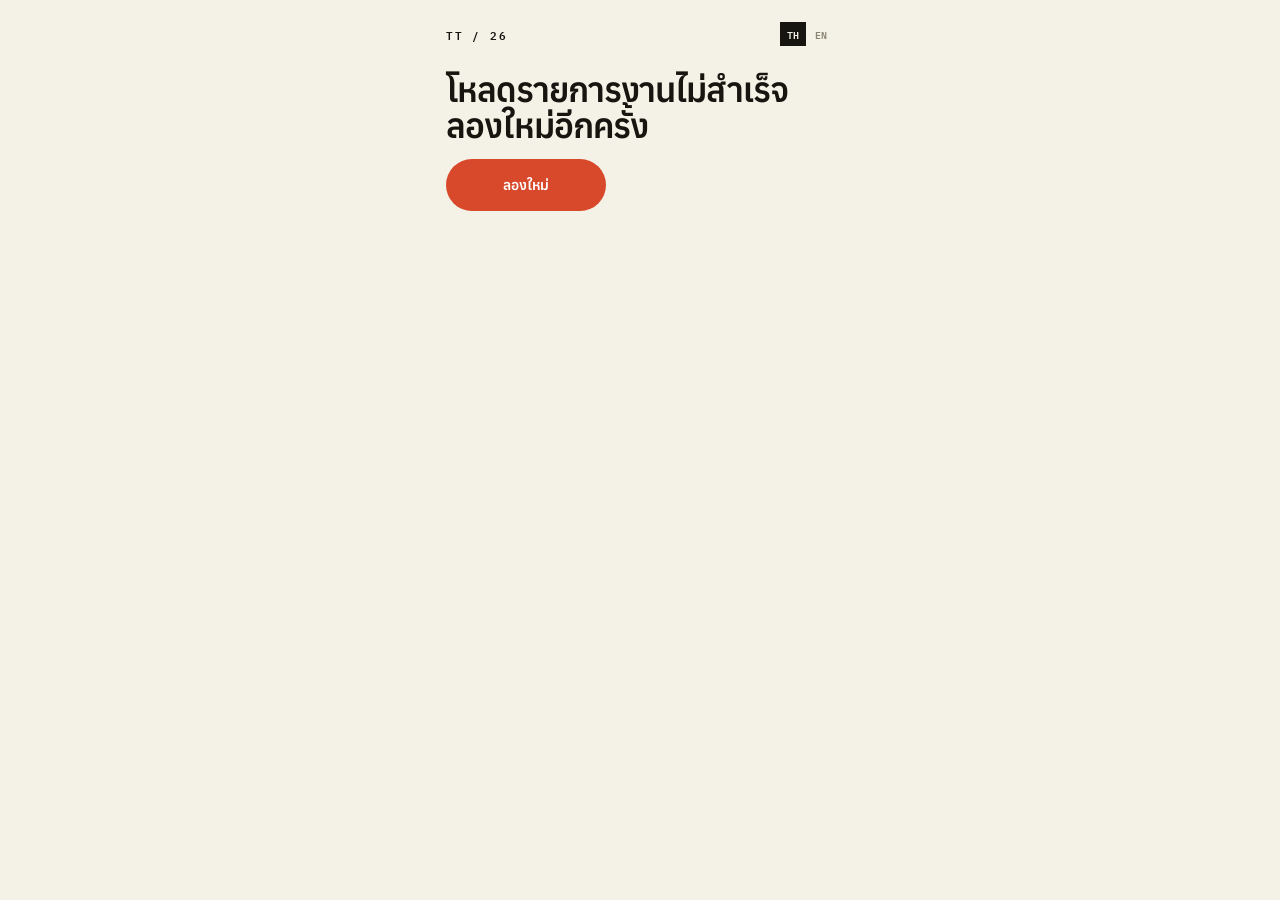
==== docs/index.html @ 7107261a "Add Event Check-in customer site, Apps Script backend, and GitHub Pages mirror Implements the custom" ====
<!DOCTYPE html>
<html lang="th">
<head>
<meta charset="utf-8">
<meta name="viewport" content="width=device-width, initial-scale=1">
<title>Event Check-in — Register</title>
<link rel="preconnect" href="https://fonts.gstatic.com" crossorigin>
<link href="https://fonts.googleapis.com/css2?family=Anuphan:wght@300;400;500;600;700&family=IBM+Plex+Mono:wght@400;500;600&display=swap" rel="stylesheet">
<link rel="stylesheet" href="./styles.css">
</head>
<body>
<div id="app"></div>
<script src="./vendor/qrcode.js"></script>
<script src="./qr.js"></script>
<script src="./config.js"></script>
<script src="./api.js"></script>
<script src="./app.js"></script>
</body>
</html>
---- docs/styles.css ----
*{box-sizing:border-box}
html,body{margin:0}
body{background:#f4f1e6;color:#17150f;font-family:Anuphan,system-ui,sans-serif;-webkit-font-smoothing:antialiased}
a{color:#d8482b;text-decoration:none}
a:hover{color:#b13a22}
input,button{font-family:inherit;color:inherit;font-size:16px}
input::placeholder{color:#a9a290}

@keyframes stepIn{from{opacity:0;transform:translateX(14px)}to{opacity:1;transform:none}}
@keyframes rise{from{opacity:0;transform:translateY(12px)}to{opacity:1;transform:none}}
@keyframes spin{to{transform:rotate(360deg)}}

.screen{min-height:100vh;display:flex;justify-content:center;background:#f4f1e6}
.screen-inner{width:100%;max-width:440px;display:flex;flex-direction:column;padding:0 0 30px}

/* -- shared: language toggle, image placeholders -- */
.lang-toggle{display:flex;gap:2px}
.lang-btn{padding:3px 7px;font:600 9.5px "IBM Plex Mono",monospace;cursor:pointer}
.lang-btn.is-active{background:#17150f;color:#f4f1e6}
.lang-btn:not(.is-active){background:transparent;color:#8a8474}
.pass-inner .lang-btn.is-active{background:#fff5ef;color:#d8482b}
.pass-inner .lang-btn:not(.is-active){background:transparent;color:rgba(255,245,239,.75)}

.img-placeholder{position:absolute;inset:0;display:flex;align-items:center;justify-content:center;text-align:center;padding:16px;background:repeating-linear-gradient(135deg,#e8e4d6,#e8e4d6 10px,#e2ddcc 10px,#e2ddcc 20px);color:#9a927c;font:600 9.5px "IBM Plex Mono",monospace;letter-spacing:.1em;text-transform:uppercase}

/* -- pick screen (event picker / arc carousel) -- */
.pick-topbar{display:flex;align-items:center;justify-content:space-between;padding:22px 26px 0}
.brandmark{font:600 11px "IBM Plex Mono",monospace;letter-spacing:.16em}
.pick-heading{padding:26px 26px 0}
.pick-title{font:600 34px/1.05 Anuphan,sans-serif;letter-spacing:-.03em;text-wrap:pretty}
.pick-sub{font:400 13px/1.6 Anuphan,sans-serif;color:#7d7767;margin-top:11px;max-width:24em}

.arc-wrap{position:relative;height:330px;margin-top:22px;display:flex;align-items:center;justify-content:center}
.arc-card{position:absolute;width:196px;height:262px;left:50%;top:50%;margin:-131px 0 0 -98px;transition:transform .5s cubic-bezier(.22,1,.36,1),opacity .4s ease;cursor:pointer;background:#e8e4d6;overflow:hidden}
.arc-card-scrim{position:absolute;inset:0;pointer-events:none}
.arc-card-info{position:absolute;left:0;right:0;bottom:0;padding:14px 15px;pointer-events:none;display:flex;flex-direction:column;gap:3px}
.arc-card-kicker{font:600 9px "IBM Plex Mono",monospace;letter-spacing:.16em}
.arc-card-name{font:600 17px/1.12 Anuphan,sans-serif;letter-spacing:-.02em;color:#fff}
.arc-card-place{font:400 10.5px Anuphan,sans-serif;color:rgba(255,255,255,.82)}
.arc-card-badge{position:absolute;top:12px;right:12px;padding:3px 8px;font:600 8.5px "IBM Plex Mono",monospace;letter-spacing:.1em;pointer-events:none;white-space:nowrap}

.arc-nav{display:flex;align-items:center;justify-content:center;gap:16px;margin-top:4px}
.arc-arrow{width:44px;height:44px;border:1px solid #c9c3b0;display:grid;place-items:center;font:400 17px Anuphan,sans-serif;color:#5d5748;cursor:pointer}
.arc-arrow:hover{border-color:#17150f;color:#17150f}
.arc-dots{display:flex;gap:6px;align-items:center}
.arc-dot{height:6px;background:#c9c3b0;cursor:pointer;transition:width .3s ease}
.arc-dot.is-active{width:22px;background:#17150f}
.arc-dot:not(.is-active){width:6px}

.pick-details{padding:22px 26px 0;display:flex;flex-direction:column;gap:12px}
.pick-facts{display:flex;flex-direction:column;gap:8px}
.pick-fact{display:flex;justify-content:space-between;font:400 12.5px Anuphan,sans-serif;border-bottom:1px solid #ddd7c4;padding-bottom:8px}
.pick-fact .k{color:#7d7767}

.cta{border-radius:99px;text-align:center;padding:17px 0;font:600 14px Anuphan,sans-serif;cursor:pointer}
.cta.is-open{background:#d8482b;color:#fff}
.cta.is-closed{background:#ded8c6;color:#57533f}

.lookup-link-row{text-align:center;font:400 11.5px Anuphan,sans-serif;color:#7d7767;cursor:pointer}
.lookup-link-row:hover{color:#d8482b}
.lookup-link-row .accent{color:#d8482b;font-weight:500}

/* -- ask screen (5-step form) -- */
.ask-banner{position:relative;width:100%;aspect-ratio:16/6;background:#e8e4d6;overflow:hidden}
.ask-banner-scrim{position:absolute;inset:0;background:linear-gradient(to top,rgba(19,17,12,.9) 0%,rgba(19,17,12,.32) 55%,rgba(19,17,12,.05) 100%);pointer-events:none}
.ask-banner-info{position:absolute;left:0;right:0;bottom:0;padding:14px 26px;pointer-events:none;display:flex;flex-direction:column;gap:3px}
.ask-banner-meta{font:600 9px "IBM Plex Mono",monospace;letter-spacing:.18em;color:rgba(255,255,255,.84);white-space:nowrap}
.ask-banner-name{font:600 19px/1.15 Anuphan,sans-serif;letter-spacing:-.025em;color:#fff}

.ask-topbar{display:flex;align-items:center;justify-content:space-between;padding:16px 26px 0;gap:12px}
.change-event{font:500 10.5px Anuphan,sans-serif;color:#7d7767;cursor:pointer;white-space:nowrap}
.change-event:hover{color:#d8482b}
.ask-topbar-right{display:flex;align-items:center;gap:12px;flex:none}
.ticks{display:flex;gap:5px;align-items:center}
.tick{width:15px;height:2px;background:#c9c3b0}
.tick.is-done{background:#17150f}

.ask-body{flex:1;display:flex;flex-direction:column;justify-content:center;gap:22px;padding:34px 26px}
.step-num{font:600 76px/.82 Anuphan,sans-serif;color:#d8482b;letter-spacing:-.045em}
.question{font:600 34px/1.08 Anuphan,sans-serif;letter-spacing:-.025em;text-wrap:pretty}
.helper{font:400 13px/1.55 Anuphan,sans-serif;color:#7d7767;margin-top:12px;max-width:22em}

.input-block{display:flex;flex-direction:column;gap:13px;animation:stepIn .3s ease}
.input-underline{border-bottom:2px solid #c9c3b0;padding-bottom:9px}
.text-input{width:100%;background:transparent;border:0;outline:none;font:400 21px Anuphan,sans-serif}
.field-error{font:400 12px Anuphan,sans-serif;color:#c1391f;min-height:17px}
.chips{display:flex;flex-wrap:wrap;gap:7px}
.chip{border:1px solid #c9c3b0;padding:7px 13px;font:400 12px Anuphan,sans-serif;color:#5d5748;cursor:pointer}
.chip:hover{border-color:#17150f;color:#17150f}

.choice-block{display:flex;flex-direction:column;gap:20px;animation:stepIn .3s ease}
.type-list{display:flex;flex-direction:column;gap:8px}
.type-row{display:flex;align-items:center;gap:13px;border:1px solid #c9c3b0;background:transparent;padding:14px 16px;cursor:pointer}
.type-row.is-active{border-color:#17150f;background:#ece7d7}
.type-radio{width:15px;height:15px;border:1px solid #c9c3b0;border-radius:99px;display:grid;place-items:center;flex:none}
.type-row.is-active .type-radio{border-color:#d8482b}
.type-radio-dot{width:7px;height:7px;border-radius:99px;background:transparent}
.type-row.is-active .type-radio-dot{background:#d8482b}
.type-label{font:400 15px Anuphan,sans-serif;color:#5d5748}
.type-row.is-active .type-label{color:#17150f}

.consent-block{display:flex;flex-direction:column;gap:7px}
.consent-row{display:flex;gap:11px;align-items:flex-start;cursor:pointer}
.consent-box{width:17px;height:17px;flex:none;border:1px solid #c9c3b0;background:transparent;display:grid;place-items:center;margin-top:2px}
.consent-box.is-checked{border-color:#d8482b;background:#d8482b}
.consent-box.is-error{border-color:#c1391f}
.consent-box-dot{width:7px;height:7px;background:transparent}
.consent-box.is-checked .consent-box-dot{background:#fff5ef}
.consent-text{font:400 12px/1.55 Anuphan,sans-serif;color:#5d5748}
.consent-text.is-error{color:#c1391f}
.consent-error{font:400 12px Anuphan,sans-serif;color:#c1391f;padding-left:28px;min-height:15px}

.ask-actions{display:flex;align-items:center;gap:13px;padding:0 26px}
.back-btn{width:52px;height:52px;border:1px solid #c9c3b0;display:grid;place-items:center;font:400 19px Anuphan,sans-serif;color:#7d7767;cursor:pointer;flex:none}
.back-btn:hover{border-color:#17150f;color:#17150f}
.next-btn{flex:1;border-radius:99px;background:#d8482b;color:#fff;text-align:center;padding:17px 0;font:600 14px Anuphan,sans-serif;cursor:pointer}
.next-btn:hover{background:#c03d22}
.next-btn.is-disabled{opacity:.6;cursor:default}

.already-row{text-align:center;font:400 11.5px Anuphan,sans-serif;color:#7d7767;padding:14px 26px 0}
.already-row .accent{color:#d8482b;font-weight:500;cursor:pointer}

/* -- sending screen -- */
.sending-screen{min-height:100vh;display:flex;flex-direction:column;align-items:center;justify-content:center;gap:22px;background:#f4f1e6}
.spinner{width:34px;height:34px;border:2px solid #dcd6c4;border-top-color:#d8482b;border-radius:99px;animation:spin 1s linear infinite}
.sending-text{font:400 13px Anuphan,sans-serif;color:#7d7767}

/* -- lookup screen -- */
.lookup-screen{min-height:100vh;display:flex;justify-content:center;background:#f4f1e6}
.lookup-inner{width:100%;max-width:440px;padding:26px 26px 30px;display:flex;flex-direction:column;gap:24px;animation:rise .35s ease;min-height:100vh}
.lookup-body{flex:1;display:flex;flex-direction:column;justify-content:center;gap:20px}
.lookup-title{font:600 38px/1.05 Anuphan,sans-serif;letter-spacing:-.03em;text-wrap:pretty}
.lookup-sub{font:400 13px/1.6 Anuphan,sans-serif;color:#7d7767}
.lookup-underline{border-bottom:2px solid #17150f;padding-bottom:9px}
.lookup-input{width:100%;background:transparent;border:0;outline:none;font:400 20px Anuphan,sans-serif}
.lookup-error{font:400 12px Anuphan,sans-serif;color:#c1391f;min-height:17px}
.lookup-actions{display:flex;align-items:center;gap:13px}
.lookup-submit{flex:1;border-radius:99px;background:#17150f;color:#f4f1e6;text-align:center;padding:17px 0;font:600 14px Anuphan,sans-serif;cursor:pointer}

/* -- pass screen (QR badge) -- */
.pass-screen{min-height:100vh;display:flex;justify-content:center;background:#d8482b;color:#fff5ef}
.pass-inner{width:100%;max-width:440px;padding:24px 26px 34px;display:flex;flex-direction:column;gap:20px;animation:rise .4s ease}
.pass-topbar{display:flex;justify-content:space-between;align-items:center}
.pass-brandmark{font:600 11px "IBM Plex Mono",monospace;letter-spacing:.16em;opacity:.85}
.done-title{font:600 44px/.98 Anuphan,sans-serif;letter-spacing:-.035em}
.pass-note{font:400 13px/1.6 Anuphan,sans-serif;margin-top:12px;opacity:.9;max-width:24em}

.badge-card{background:#f4f1e6;color:#17150f;padding:20px;display:flex;flex-direction:column;gap:16px}
.badge-top{display:flex;justify-content:space-between;align-items:flex-start;gap:14px}
.badge-kicker{font:500 9.5px "IBM Plex Mono",monospace;letter-spacing:.18em;color:#8a8474}
.badge-name{font:600 22px/1.15 Anuphan,sans-serif;margin-top:5px;letter-spacing:-.02em}
.badge-org{font:400 12px Anuphan,sans-serif;color:#7d7767;margin-top:4px}
.badge-type{writing-mode:vertical-rl;font:600 11px "IBM Plex Mono",monospace;letter-spacing:.2em;color:#d8482b;white-space:nowrap}
.badge-qr{width:100%;aspect-ratio:1;color:#17150f}
.badge-bottom{display:flex;justify-content:space-between;align-items:center;border-top:1px solid #d6d0bd;padding-top:12px;gap:10px}
.badge-code{font:600 14px "IBM Plex Mono",monospace;letter-spacing:.1em;white-space:nowrap}
.badge-date{font:500 10px "IBM Plex Mono",monospace;color:#6f6a5a;white-space:nowrap}

.pass-facts{display:flex;flex-direction:column;gap:9px}
.pass-fact{display:flex;justify-content:space-between;font:400 12.5px Anuphan,sans-serif;border-bottom:1px solid rgba(255,245,239,.32);padding-bottom:9px}
.pass-fact:last-child{border-bottom:none;padding-bottom:0}
.pass-fact .k{opacity:.8}

.pass-buttons{display:flex;gap:9px}
.save-btn{flex:1;border:1.5px solid rgba(255,245,239,.55);background:transparent;color:inherit;text-align:center;padding:14px 0;font:600 12.5px Anuphan,sans-serif;cursor:pointer}
.save-btn:hover{border-color:#fff5ef}
.wallet-btn{flex:1;background:#17150f;color:#f4f1e6;text-align:center;padding:14px 0;font:600 12.5px Anuphan,sans-serif;cursor:pointer}

.new-reg{text-align:center;font:500 12px Anuphan,sans-serif;color:#fff5ef;cursor:pointer;padding:6px 0 0;text-decoration:underline;text-underline-offset:3px}

/* -- toast -- */
.toast{position:fixed;left:50%;bottom:24px;transform:translateX(-50%);background:#17150f;color:#f4f1e6;padding:12px 20px;font:500 11.5px Anuphan,sans-serif;white-space:nowrap;box-shadow:0 12px 30px rgba(23,21,15,.35);z-index:20}
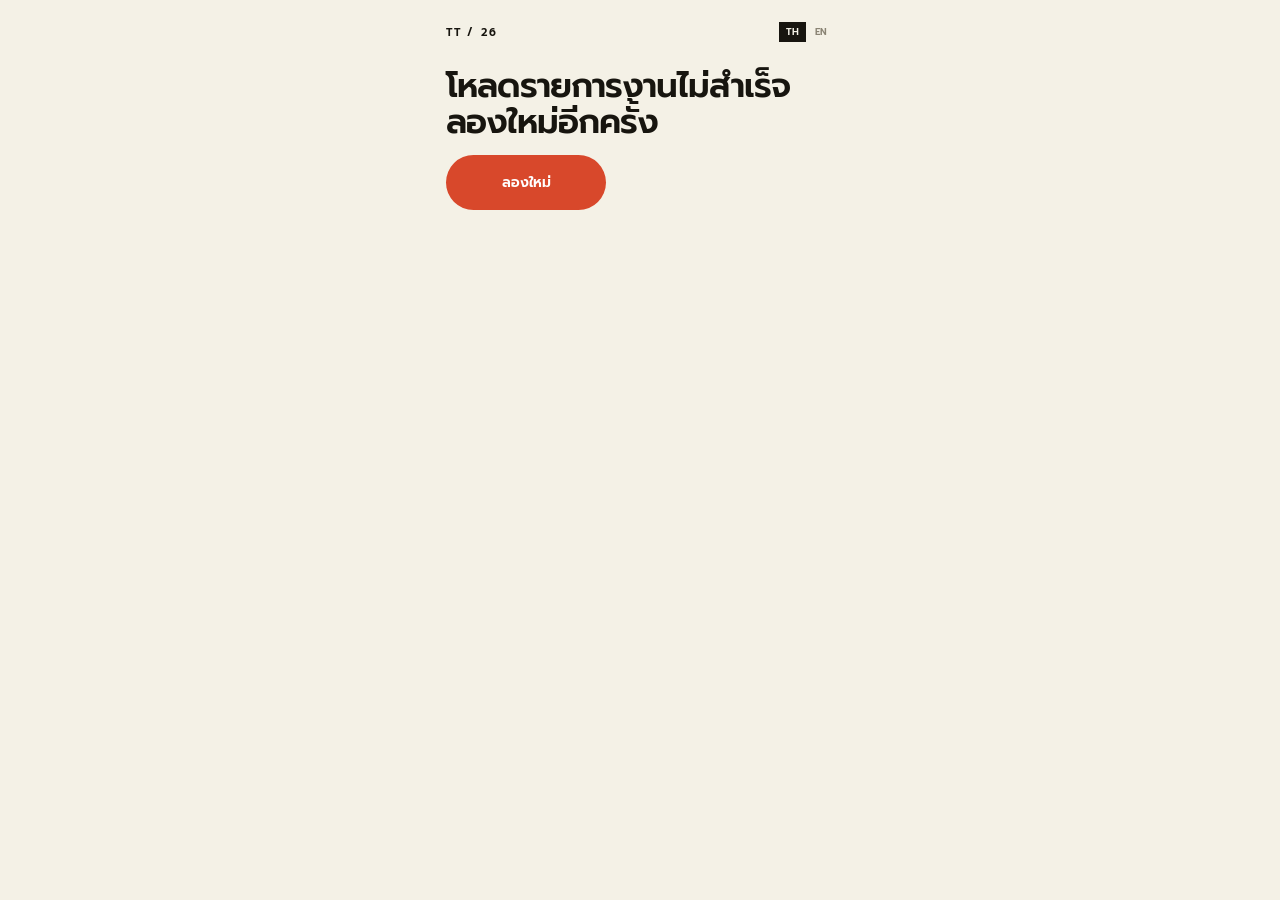
==== commit d5a9f0f2: "Switch to Prompt font and add real per-event images Font: replaces Anuphan + IBM Plex Mono with Prom" ====
--- a/docs/index.html
+++ b/docs/index.html
@@ -5,7 +5,7 @@
 <meta name="viewport" content="width=device-width, initial-scale=1">
 <title>Event Check-in — Register</title>
 <link rel="preconnect" href="https://fonts.gstatic.com" crossorigin>
-<link href="https://fonts.googleapis.com/css2?family=Anuphan:wght@300;400;500;600;700&family=IBM+Plex+Mono:wght@400;500;600&display=swap" rel="stylesheet">
+<link href="https://fonts.googleapis.com/css2?family=Prompt:wght@300;400;500;600;700&display=swap" rel="stylesheet">
 <link rel="stylesheet" href="./styles.css">
 </head>
 <body>
--- a/docs/styles.css
+++ b/docs/styles.css
@@ -1,6 +1,6 @@
 *{box-sizing:border-box}
 html,body{margin:0}
-body{background:#f4f1e6;color:#17150f;font-family:Anuphan,system-ui,sans-serif;-webkit-font-smoothing:antialiased}
+body{background:#f4f1e6;color:#17150f;font-family:Prompt,system-ui,sans-serif;-webkit-font-smoothing:antialiased}
 a{color:#d8482b;text-decoration:none}
 a:hover{color:#b13a22}
 input,button{font-family:inherit;color:inherit;font-size:16px}
@@ -15,32 +15,33 @@
 
 /* -- shared: language toggle, image placeholders -- */
 .lang-toggle{display:flex;gap:2px}
-.lang-btn{padding:3px 7px;font:600 9.5px "IBM Plex Mono",monospace;cursor:pointer}
+.lang-btn{padding:3px 7px;font:600 9.5px Prompt,sans-serif;cursor:pointer}
 .lang-btn.is-active{background:#17150f;color:#f4f1e6}
 .lang-btn:not(.is-active){background:transparent;color:#8a8474}
 .pass-inner .lang-btn.is-active{background:#fff5ef;color:#d8482b}
 .pass-inner .lang-btn:not(.is-active){background:transparent;color:rgba(255,245,239,.75)}
 
-.img-placeholder{position:absolute;inset:0;display:flex;align-items:center;justify-content:center;text-align:center;padding:16px;background:repeating-linear-gradient(135deg,#e8e4d6,#e8e4d6 10px,#e2ddcc 10px,#e2ddcc 20px);color:#9a927c;font:600 9.5px "IBM Plex Mono",monospace;letter-spacing:.1em;text-transform:uppercase}
+.img-placeholder{position:absolute;inset:0;display:flex;align-items:center;justify-content:center;text-align:center;padding:16px;background:repeating-linear-gradient(135deg,#e8e4d6,#e8e4d6 10px,#e2ddcc 10px,#e2ddcc 20px);color:#9a927c;font:600 9.5px Prompt,sans-serif;letter-spacing:.1em;text-transform:uppercase}
+.arc-card-img,.ask-banner-img{position:absolute;inset:0;width:100%;height:100%;object-fit:cover}
 
 /* -- pick screen (event picker / arc carousel) -- */
 .pick-topbar{display:flex;align-items:center;justify-content:space-between;padding:22px 26px 0}
-.brandmark{font:600 11px "IBM Plex Mono",monospace;letter-spacing:.16em}
+.brandmark{font:600 11px Prompt,sans-serif;letter-spacing:.16em}
 .pick-heading{padding:26px 26px 0}
-.pick-title{font:600 34px/1.05 Anuphan,sans-serif;letter-spacing:-.03em;text-wrap:pretty}
-.pick-sub{font:400 13px/1.6 Anuphan,sans-serif;color:#7d7767;margin-top:11px;max-width:24em}
+.pick-title{font:600 34px/1.05 Prompt,sans-serif;letter-spacing:-.03em;text-wrap:pretty}
+.pick-sub{font:400 13px/1.6 Prompt,sans-serif;color:#7d7767;margin-top:11px;max-width:24em}
 
 .arc-wrap{position:relative;height:330px;margin-top:22px;display:flex;align-items:center;justify-content:center}
 .arc-card{position:absolute;width:196px;height:262px;left:50%;top:50%;margin:-131px 0 0 -98px;transition:transform .5s cubic-bezier(.22,1,.36,1),opacity .4s ease;cursor:pointer;background:#e8e4d6;overflow:hidden}
 .arc-card-scrim{position:absolute;inset:0;pointer-events:none}
 .arc-card-info{position:absolute;left:0;right:0;bottom:0;padding:14px 15px;pointer-events:none;display:flex;flex-direction:column;gap:3px}
-.arc-card-kicker{font:600 9px "IBM Plex Mono",monospace;letter-spacing:.16em}
-.arc-card-name{font:600 17px/1.12 Anuphan,sans-serif;letter-spacing:-.02em;color:#fff}
-.arc-card-place{font:400 10.5px Anuphan,sans-serif;color:rgba(255,255,255,.82)}
-.arc-card-badge{position:absolute;top:12px;right:12px;padding:3px 8px;font:600 8.5px "IBM Plex Mono",monospace;letter-spacing:.1em;pointer-events:none;white-space:nowrap}
+.arc-card-kicker{font:600 9px Prompt,sans-serif;letter-spacing:.16em}
+.arc-card-name{font:600 17px/1.12 Prompt,sans-serif;letter-spacing:-.02em;color:#fff}
+.arc-card-place{font:400 10.5px Prompt,sans-serif;color:rgba(255,255,255,.82)}
+.arc-card-badge{position:absolute;top:12px;right:12px;padding:3px 8px;font:600 8.5px Prompt,sans-serif;letter-spacing:.1em;pointer-events:none;white-space:nowrap}
 
 .arc-nav{display:flex;align-items:center;justify-content:center;gap:16px;margin-top:4px}
-.arc-arrow{width:44px;height:44px;border:1px solid #c9c3b0;display:grid;place-items:center;font:400 17px Anuphan,sans-serif;color:#5d5748;cursor:pointer}
+.arc-arrow{width:44px;height:44px;border:1px solid #c9c3b0;display:grid;place-items:center;font:400 17px Prompt,sans-serif;color:#5d5748;cursor:pointer}
 .arc-arrow:hover{border-color:#17150f;color:#17150f}
 .arc-dots{display:flex;gap:6px;align-items:center}
 .arc-dot{height:6px;background:#c9c3b0;cursor:pointer;transition:width .3s ease}
@@ -49,14 +50,14 @@
 
 .pick-details{padding:22px 26px 0;display:flex;flex-direction:column;gap:12px}
 .pick-facts{display:flex;flex-direction:column;gap:8px}
-.pick-fact{display:flex;justify-content:space-between;font:400 12.5px Anuphan,sans-serif;border-bottom:1px solid #ddd7c4;padding-bottom:8px}
+.pick-fact{display:flex;justify-content:space-between;font:400 12.5px Prompt,sans-serif;border-bottom:1px solid #ddd7c4;padding-bottom:8px}
 .pick-fact .k{color:#7d7767}
 
-.cta{border-radius:99px;text-align:center;padding:17px 0;font:600 14px Anuphan,sans-serif;cursor:pointer}
+.cta{border-radius:99px;text-align:center;padding:17px 0;font:600 14px Prompt,sans-serif;cursor:pointer}
 .cta.is-open{background:#d8482b;color:#fff}
 .cta.is-closed{background:#ded8c6;color:#57533f}
 
-.lookup-link-row{text-align:center;font:400 11.5px Anuphan,sans-serif;color:#7d7767;cursor:pointer}
+.lookup-link-row{text-align:center;font:400 11.5px Prompt,sans-serif;color:#7d7767;cursor:pointer}
 .lookup-link-row:hover{color:#d8482b}
 .lookup-link-row .accent{color:#d8482b;font-weight:500}
 
@@ -64,11 +65,11 @@
 .ask-banner{position:relative;width:100%;aspect-ratio:16/6;background:#e8e4d6;overflow:hidden}
 .ask-banner-scrim{position:absolute;inset:0;background:linear-gradient(to top,rgba(19,17,12,.9) 0%,rgba(19,17,12,.32) 55%,rgba(19,17,12,.05) 100%);pointer-events:none}
 .ask-banner-info{position:absolute;left:0;right:0;bottom:0;padding:14px 26px;pointer-events:none;display:flex;flex-direction:column;gap:3px}
-.ask-banner-meta{font:600 9px "IBM Plex Mono",monospace;letter-spacing:.18em;color:rgba(255,255,255,.84);white-space:nowrap}
-.ask-banner-name{font:600 19px/1.15 Anuphan,sans-serif;letter-spacing:-.025em;color:#fff}
+.ask-banner-meta{font:600 9px Prompt,sans-serif;letter-spacing:.18em;color:rgba(255,255,255,.84);white-space:nowrap}
+.ask-banner-name{font:600 19px/1.15 Prompt,sans-serif;letter-spacing:-.025em;color:#fff}
 
 .ask-topbar{display:flex;align-items:center;justify-content:space-between;padding:16px 26px 0;gap:12px}
-.change-event{font:500 10.5px Anuphan,sans-serif;color:#7d7767;cursor:pointer;white-space:nowrap}
+.change-event{font:500 10.5px Prompt,sans-serif;color:#7d7767;cursor:pointer;white-space:nowrap}
 .change-event:hover{color:#d8482b}
 .ask-topbar-right{display:flex;align-items:center;gap:12px;flex:none}
 .ticks{display:flex;gap:5px;align-items:center}
@@ -76,16 +77,16 @@
 .tick.is-done{background:#17150f}
 
 .ask-body{flex:1;display:flex;flex-direction:column;justify-content:center;gap:22px;padding:34px 26px}
-.step-num{font:600 76px/.82 Anuphan,sans-serif;color:#d8482b;letter-spacing:-.045em}
-.question{font:600 34px/1.08 Anuphan,sans-serif;letter-spacing:-.025em;text-wrap:pretty}
-.helper{font:400 13px/1.55 Anuphan,sans-serif;color:#7d7767;margin-top:12px;max-width:22em}
+.step-num{font:600 76px/.82 Prompt,sans-serif;color:#d8482b;letter-spacing:-.045em}
+.question{font:600 34px/1.08 Prompt,sans-serif;letter-spacing:-.025em;text-wrap:pretty}
+.helper{font:400 13px/1.55 Prompt,sans-serif;color:#7d7767;margin-top:12px;max-width:22em}
 
 .input-block{display:flex;flex-direction:column;gap:13px;animation:stepIn .3s ease}
 .input-underline{border-bottom:2px solid #c9c3b0;padding-bottom:9px}
-.text-input{width:100%;background:transparent;border:0;outline:none;font:400 21px Anuphan,sans-serif}
-.field-error{font:400 12px Anuphan,sans-serif;color:#c1391f;min-height:17px}
+.text-input{width:100%;background:transparent;border:0;outline:none;font:400 21px Prompt,sans-serif}
+.field-error{font:400 12px Prompt,sans-serif;color:#c1391f;min-height:17px}
 .chips{display:flex;flex-wrap:wrap;gap:7px}
-.chip{border:1px solid #c9c3b0;padding:7px 13px;font:400 12px Anuphan,sans-serif;color:#5d5748;cursor:pointer}
+.chip{border:1px solid #c9c3b0;padding:7px 13px;font:400 12px Prompt,sans-serif;color:#5d5748;cursor:pointer}
 .chip:hover{border-color:#17150f;color:#17150f}
 
 .choice-block{display:flex;flex-direction:column;gap:20px;animation:stepIn .3s ease}
@@ -96,7 +97,7 @@
 .type-row.is-active .type-radio{border-color:#d8482b}
 .type-radio-dot{width:7px;height:7px;border-radius:99px;background:transparent}
 .type-row.is-active .type-radio-dot{background:#d8482b}
-.type-label{font:400 15px Anuphan,sans-serif;color:#5d5748}
+.type-label{font:400 15px Prompt,sans-serif;color:#5d5748}
 .type-row.is-active .type-label{color:#17150f}
 
 .consent-block{display:flex;flex-direction:column;gap:7px}
@@ -106,67 +107,67 @@
 .consent-box.is-error{border-color:#c1391f}
 .consent-box-dot{width:7px;height:7px;background:transparent}
 .consent-box.is-checked .consent-box-dot{background:#fff5ef}
-.consent-text{font:400 12px/1.55 Anuphan,sans-serif;color:#5d5748}
+.consent-text{font:400 12px/1.55 Prompt,sans-serif;color:#5d5748}
 .consent-text.is-error{color:#c1391f}
-.consent-error{font:400 12px Anuphan,sans-serif;color:#c1391f;padding-left:28px;min-height:15px}
+.consent-error{font:400 12px Prompt,sans-serif;color:#c1391f;padding-left:28px;min-height:15px}
 
 .ask-actions{display:flex;align-items:center;gap:13px;padding:0 26px}
-.back-btn{width:52px;height:52px;border:1px solid #c9c3b0;display:grid;place-items:center;font:400 19px Anuphan,sans-serif;color:#7d7767;cursor:pointer;flex:none}
+.back-btn{width:52px;height:52px;border:1px solid #c9c3b0;display:grid;place-items:center;font:400 19px Prompt,sans-serif;color:#7d7767;cursor:pointer;flex:none}
 .back-btn:hover{border-color:#17150f;color:#17150f}
-.next-btn{flex:1;border-radius:99px;background:#d8482b;color:#fff;text-align:center;padding:17px 0;font:600 14px Anuphan,sans-serif;cursor:pointer}
+.next-btn{flex:1;border-radius:99px;background:#d8482b;color:#fff;text-align:center;padding:17px 0;font:600 14px Prompt,sans-serif;cursor:pointer}
 .next-btn:hover{background:#c03d22}
 .next-btn.is-disabled{opacity:.6;cursor:default}
 
-.already-row{text-align:center;font:400 11.5px Anuphan,sans-serif;color:#7d7767;padding:14px 26px 0}
+.already-row{text-align:center;font:400 11.5px Prompt,sans-serif;color:#7d7767;padding:14px 26px 0}
 .already-row .accent{color:#d8482b;font-weight:500;cursor:pointer}
 
 /* -- sending screen -- */
 .sending-screen{min-height:100vh;display:flex;flex-direction:column;align-items:center;justify-content:center;gap:22px;background:#f4f1e6}
 .spinner{width:34px;height:34px;border:2px solid #dcd6c4;border-top-color:#d8482b;border-radius:99px;animation:spin 1s linear infinite}
-.sending-text{font:400 13px Anuphan,sans-serif;color:#7d7767}
+.sending-text{font:400 13px Prompt,sans-serif;color:#7d7767}
 
 /* -- lookup screen -- */
 .lookup-screen{min-height:100vh;display:flex;justify-content:center;background:#f4f1e6}
 .lookup-inner{width:100%;max-width:440px;padding:26px 26px 30px;display:flex;flex-direction:column;gap:24px;animation:rise .35s ease;min-height:100vh}
 .lookup-body{flex:1;display:flex;flex-direction:column;justify-content:center;gap:20px}
-.lookup-title{font:600 38px/1.05 Anuphan,sans-serif;letter-spacing:-.03em;text-wrap:pretty}
-.lookup-sub{font:400 13px/1.6 Anuphan,sans-serif;color:#7d7767}
+.lookup-title{font:600 38px/1.05 Prompt,sans-serif;letter-spacing:-.03em;text-wrap:pretty}
+.lookup-sub{font:400 13px/1.6 Prompt,sans-serif;color:#7d7767}
 .lookup-underline{border-bottom:2px solid #17150f;padding-bottom:9px}
-.lookup-input{width:100%;background:transparent;border:0;outline:none;font:400 20px Anuphan,sans-serif}
-.lookup-error{font:400 12px Anuphan,sans-serif;color:#c1391f;min-height:17px}
+.lookup-input{width:100%;background:transparent;border:0;outline:none;font:400 20px Prompt,sans-serif}
+.lookup-error{font:400 12px Prompt,sans-serif;color:#c1391f;min-height:17px}
 .lookup-actions{display:flex;align-items:center;gap:13px}
-.lookup-submit{flex:1;border-radius:99px;background:#17150f;color:#f4f1e6;text-align:center;padding:17px 0;font:600 14px Anuphan,sans-serif;cursor:pointer}
+.lookup-submit{flex:1;border-radius:99px;background:#17150f;color:#f4f1e6;text-align:center;padding:17px 0;font:600 14px Prompt,sans-serif;cursor:pointer}
 
 /* -- pass screen (QR badge) -- */
 .pass-screen{min-height:100vh;display:flex;justify-content:center;background:#d8482b;color:#fff5ef}
 .pass-inner{width:100%;max-width:440px;padding:24px 26px 34px;display:flex;flex-direction:column;gap:20px;animation:rise .4s ease}
 .pass-topbar{display:flex;justify-content:space-between;align-items:center}
-.pass-brandmark{font:600 11px "IBM Plex Mono",monospace;letter-spacing:.16em;opacity:.85}
-.done-title{font:600 44px/.98 Anuphan,sans-serif;letter-spacing:-.035em}
-.pass-note{font:400 13px/1.6 Anuphan,sans-serif;margin-top:12px;opacity:.9;max-width:24em}
+.pass-brandmark{font:600 11px Prompt,sans-serif;letter-spacing:.16em;opacity:.85}
+.done-title{font:600 44px/.98 Prompt,sans-serif;letter-spacing:-.035em}
+.pass-note{font:400 13px/1.6 Prompt,sans-serif;margin-top:12px;opacity:.9;max-width:24em}
 
 .badge-card{background:#f4f1e6;color:#17150f;padding:20px;display:flex;flex-direction:column;gap:16px}
 .badge-top{display:flex;justify-content:space-between;align-items:flex-start;gap:14px}
-.badge-kicker{font:500 9.5px "IBM Plex Mono",monospace;letter-spacing:.18em;color:#8a8474}
-.badge-name{font:600 22px/1.15 Anuphan,sans-serif;margin-top:5px;letter-spacing:-.02em}
-.badge-org{font:400 12px Anuphan,sans-serif;color:#7d7767;margin-top:4px}
-.badge-type{writing-mode:vertical-rl;font:600 11px "IBM Plex Mono",monospace;letter-spacing:.2em;color:#d8482b;white-space:nowrap}
+.badge-kicker{font:500 9.5px Prompt,sans-serif;letter-spacing:.18em;color:#8a8474}
+.badge-name{font:600 22px/1.15 Prompt,sans-serif;margin-top:5px;letter-spacing:-.02em}
+.badge-org{font:400 12px Prompt,sans-serif;color:#7d7767;margin-top:4px}
+.badge-type{writing-mode:vertical-rl;font:600 11px Prompt,sans-serif;letter-spacing:.2em;color:#d8482b;white-space:nowrap}
 .badge-qr{width:100%;aspect-ratio:1;color:#17150f}
 .badge-bottom{display:flex;justify-content:space-between;align-items:center;border-top:1px solid #d6d0bd;padding-top:12px;gap:10px}
-.badge-code{font:600 14px "IBM Plex Mono",monospace;letter-spacing:.1em;white-space:nowrap}
-.badge-date{font:500 10px "IBM Plex Mono",monospace;color:#6f6a5a;white-space:nowrap}
+.badge-code{font:600 14px Prompt,sans-serif;letter-spacing:.1em;white-space:nowrap}
+.badge-date{font:500 10px Prompt,sans-serif;color:#6f6a5a;white-space:nowrap}
 
 .pass-facts{display:flex;flex-direction:column;gap:9px}
-.pass-fact{display:flex;justify-content:space-between;font:400 12.5px Anuphan,sans-serif;border-bottom:1px solid rgba(255,245,239,.32);padding-bottom:9px}
+.pass-fact{display:flex;justify-content:space-between;font:400 12.5px Prompt,sans-serif;border-bottom:1px solid rgba(255,245,239,.32);padding-bottom:9px}
 .pass-fact:last-child{border-bottom:none;padding-bottom:0}
 .pass-fact .k{opacity:.8}
 
 .pass-buttons{display:flex;gap:9px}
-.save-btn{flex:1;border:1.5px solid rgba(255,245,239,.55);background:transparent;color:inherit;text-align:center;padding:14px 0;font:600 12.5px Anuphan,sans-serif;cursor:pointer}
+.save-btn{flex:1;border:1.5px solid rgba(255,245,239,.55);background:transparent;color:inherit;text-align:center;padding:14px 0;font:600 12.5px Prompt,sans-serif;cursor:pointer}
 .save-btn:hover{border-color:#fff5ef}
-.wallet-btn{flex:1;background:#17150f;color:#f4f1e6;text-align:center;padding:14px 0;font:600 12.5px Anuphan,sans-serif;cursor:pointer}
+.wallet-btn{flex:1;background:#17150f;color:#f4f1e6;text-align:center;padding:14px 0;font:600 12.5px Prompt,sans-serif;cursor:pointer}
 
-.new-reg{text-align:center;font:500 12px Anuphan,sans-serif;color:#fff5ef;cursor:pointer;padding:6px 0 0;text-decoration:underline;text-underline-offset:3px}
+.new-reg{text-align:center;font:500 12px Prompt,sans-serif;color:#fff5ef;cursor:pointer;padding:6px 0 0;text-decoration:underline;text-underline-offset:3px}
 
 /* -- toast -- */
-.toast{position:fixed;left:50%;bottom:24px;transform:translateX(-50%);background:#17150f;color:#f4f1e6;padding:12px 20px;font:500 11.5px Anuphan,sans-serif;white-space:nowrap;box-shadow:0 12px 30px rgba(23,21,15,.35);z-index:20}
+.toast{position:fixed;left:50%;bottom:24px;transform:translateX(-50%);background:#17150f;color:#f4f1e6;padding:12px 20px;font:500 11.5px Prompt,sans-serif;white-space:nowrap;box-shadow:0 12px 30px rgba(23,21,15,.35);z-index:20}
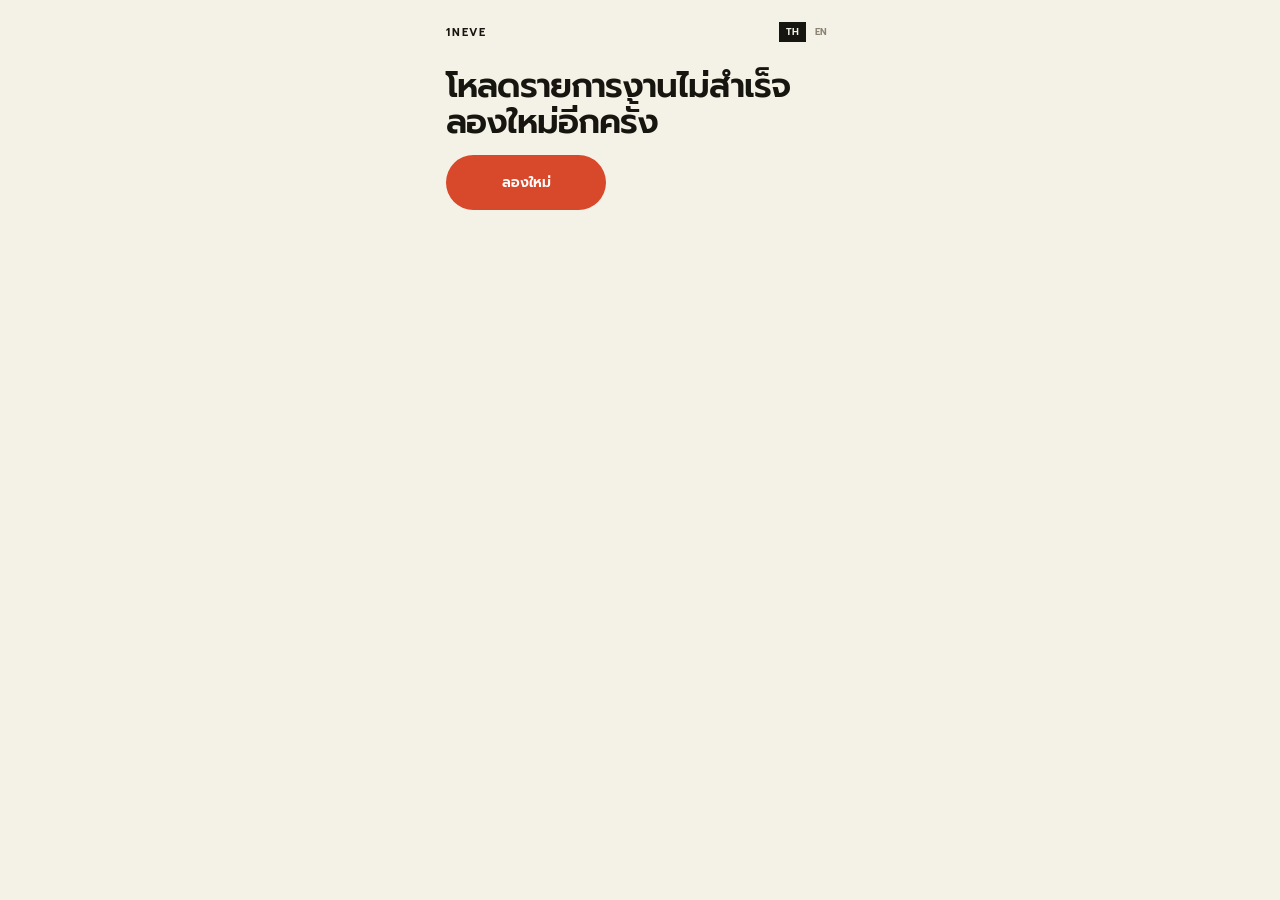
==== commit 6f22b766: "Rebuild docs/ — the deployed copy was two commits behind customer/ is the source and docs/ is what V" ====
--- a/docs/index.html
+++ b/docs/index.html
@@ -3,7 +3,8 @@
 <head>
 <meta charset="utf-8">
 <meta name="viewport" content="width=device-width, initial-scale=1">
-<title>Event Check-in — Register</title>
+<title>1neve — ลงทะเบียนเข้างาน</title>
+<link rel="preconnect" href="https://fonts.googleapis.com">
 <link rel="preconnect" href="https://fonts.gstatic.com" crossorigin>
 <link href="https://fonts.googleapis.com/css2?family=Prompt:wght@300;400;500;600;700&display=swap" rel="stylesheet">
 <link rel="stylesheet" href="./styles.css">
--- a/docs/styles.css
+++ b/docs/styles.css
@@ -22,33 +22,51 @@
 .pass-inner .lang-btn:not(.is-active){background:transparent;color:rgba(255,245,239,.75)}
 
 .img-placeholder{position:absolute;inset:0;display:flex;align-items:center;justify-content:center;text-align:center;padding:16px;background:repeating-linear-gradient(135deg,#e8e4d6,#e8e4d6 10px,#e2ddcc 10px,#e2ddcc 20px);color:#9a927c;font:600 9.5px Prompt,sans-serif;letter-spacing:.1em;text-transform:uppercase}
-.arc-card-img,.ask-banner-img{position:absolute;inset:0;width:100%;height:100%;object-fit:cover}
+.ask-banner-img{position:absolute;inset:0;width:100%;height:100%;object-fit:cover}
 
-/* -- pick screen (event picker / arc carousel) -- */
+/* -- pick screen (event picker / scroll-reveal hero list) -- */
 .pick-topbar{display:flex;align-items:center;justify-content:space-between;padding:22px 26px 0}
 .brandmark{font:600 11px Prompt,sans-serif;letter-spacing:.16em}
 .pick-heading{padding:26px 26px 0}
 .pick-title{font:600 34px/1.05 Prompt,sans-serif;letter-spacing:-.03em;text-wrap:pretty}
 .pick-sub{font:400 13px/1.6 Prompt,sans-serif;color:#7d7767;margin-top:11px;max-width:24em}
 
-.arc-wrap{position:relative;height:330px;margin-top:22px;display:flex;align-items:center;justify-content:center}
-.arc-card{position:absolute;width:196px;height:262px;left:50%;top:50%;margin:-131px 0 0 -98px;transition:transform .5s cubic-bezier(.22,1,.36,1),opacity .4s ease;cursor:pointer;background:#e8e4d6;overflow:hidden}
-.arc-card-scrim{position:absolute;inset:0;pointer-events:none}
-.arc-card-info{position:absolute;left:0;right:0;bottom:0;padding:14px 15px;pointer-events:none;display:flex;flex-direction:column;gap:3px}
-.arc-card-kicker{font:600 9px Prompt,sans-serif;letter-spacing:.16em}
-.arc-card-name{font:600 17px/1.12 Prompt,sans-serif;letter-spacing:-.02em;color:#fff}
-.arc-card-place{font:400 10.5px Prompt,sans-serif;color:rgba(255,255,255,.82)}
-.arc-card-badge{position:absolute;top:12px;right:12px;padding:3px 8px;font:600 8.5px Prompt,sans-serif;letter-spacing:.1em;pointer-events:none;white-space:nowrap}
+/* The picker breaks out of the shared centred column: each event owns a tall
+   stage, and the stage's frame is held to the viewport while that stage's
+   scroll length passes. Everything the reader sees lives inside the frame, so
+   the page background can never appear underneath the banner. */
+.screen.is-pick{display:block}
+.is-pick .pick-topbar{position:sticky;top:0;z-index:30;max-width:440px;margin:0 auto}
 
-.arc-nav{display:flex;align-items:center;justify-content:center;gap:16px;margin-top:4px}
-.arc-arrow{width:44px;height:44px;border:1px solid #c9c3b0;display:grid;place-items:center;font:400 17px Prompt,sans-serif;color:#5d5748;cursor:pointer}
-.arc-arrow:hover{border-color:#17150f;color:#17150f}
-.arc-dots{display:flex;gap:6px;align-items:center}
-.arc-dot{height:6px;background:#c9c3b0;cursor:pointer;transition:width .3s ease}
-.arc-dot.is-active{width:22px;background:#17150f}
-.arc-dot:not(.is-active){width:6px}
+.hero-stage{position:relative;height:260vh}
+.hero-frame{position:sticky;top:0;height:100vh}
 
-.pick-details{padding:22px 26px 0;display:flex;flex-direction:column;gap:12px}
+/* width/height/left/top are driven per frame from app.js — the values here are
+   only the resting state, so the first paint is right before script runs */
+.hero-media{position:absolute;overflow:hidden;background:#e8e4d6;
+  box-shadow:0 18px 40px rgba(23,21,15,.22)}
+.hero-img{position:absolute;inset:0;width:100%;height:100%;object-fit:cover;transform:scale(1.35)}
+.hero-media .img-placeholder{transition:none}
+.hero-media-scrim{position:absolute;inset:0;pointer-events:none;
+  background:linear-gradient(to top,rgba(19,17,12,.88) 0%,rgba(19,17,12,.34) 38%,rgba(19,17,12,0) 100%)}
+.hero-media-badge{position:absolute;top:14px;right:14px;padding:4px 11px;border-radius:99px;
+  font:600 8.5px Prompt,sans-serif;letter-spacing:.1em;pointer-events:none;white-space:nowrap}
+
+/* the brandmark ends up white over a photo whose top is often light, so it
+   gets its own shade rather than relying on the image being dark there */
+.hero-topshade{position:absolute;top:0;left:0;right:0;height:120px;z-index:15;opacity:0;
+  pointer-events:none;background:linear-gradient(to bottom,rgba(19,17,12,.55),rgba(19,17,12,0))}
+
+/* the copy travels as one block so nothing inside it drifts out of step */
+.hero-content{position:absolute;left:0;right:0;z-index:20;
+  padding:0 26px;max-width:440px;margin:0 auto;display:flex;flex-direction:column}
+.hero-kicker{font:600 9px Prompt,sans-serif;letter-spacing:.16em;color:#d8482b}
+.hero-name{font:600 26px/1.1 Prompt,sans-serif;letter-spacing:-.02em;margin-top:4px;text-wrap:balance}
+.hero-place{font:400 12.5px Prompt,sans-serif;margin-top:2px}
+.hero-content .pick-facts{margin-top:16px}
+.hero-content .cta{margin-top:18px}
+.hero-content .lookup-link-row{margin-top:16px}
+
 .pick-facts{display:flex;flex-direction:column;gap:8px}
 .pick-fact{display:flex;justify-content:space-between;font:400 12.5px Prompt,sans-serif;border-bottom:1px solid #ddd7c4;padding-bottom:8px}
 .pick-fact .k{color:#7d7767}
@@ -76,40 +94,36 @@
 .tick{width:15px;height:2px;background:#c9c3b0}
 .tick.is-done{background:#17150f}
 
-.ask-body{flex:1;display:flex;flex-direction:column;justify-content:center;gap:22px;padding:34px 26px}
-.step-num{font:600 76px/.82 Prompt,sans-serif;color:#d8482b;letter-spacing:-.045em}
-.question{font:600 34px/1.08 Prompt,sans-serif;letter-spacing:-.025em;text-wrap:pretty}
-.helper{font:400 13px/1.55 Prompt,sans-serif;color:#7d7767;margin-top:12px;max-width:22em}
+.ask-body{flex:1;display:flex;flex-direction:column;gap:26px;padding:28px 26px 0}
+.ask-head .ask-eyebrow{font:600 9px Prompt,sans-serif;letter-spacing:.16em;color:#d8482b}
+.ask-title{font:600 30px/1.08 Prompt,sans-serif;letter-spacing:-.028em;margin-top:7px;text-wrap:balance}
+.ask-sub{font:400 12.5px/1.55 Prompt,sans-serif;color:#7d7767;margin-top:9px;max-width:26em}
 
-.input-block{display:flex;flex-direction:column;gap:13px;animation:stepIn .3s ease}
-.input-underline{border-bottom:2px solid #c9c3b0;padding-bottom:9px}
-.text-input{width:100%;background:transparent;border:0;outline:none;font:400 21px Prompt,sans-serif}
-.field-error{font:400 12px Prompt,sans-serif;color:#c1391f;min-height:17px}
+.ask-fields{display:flex;flex-direction:column;gap:20px}
+/* a section marker, not decoration: what follows was written by the event's
+   organiser rather than asked by the site */
+.ask-divider{font:600 8.5px Prompt,sans-serif;letter-spacing:.14em;color:#7d7767;
+  display:flex;align-items:center;gap:9px;margin-top:6px}
+.ask-divider::after{content:"";flex:1;height:1px;background:#ddd7c4}
+
+.ff-label{display:block;font:500 11px Prompt,sans-serif;letter-spacing:.04em;color:#7d7767}
+.ff-req{color:#d8482b}
+.ff-line{border-bottom:2px solid #c9c3b0;padding-bottom:8px;margin-top:7px}
+.ff-line:focus-within{border-bottom-color:#17150f}
+.ff-input{width:100%;background:transparent;border:0;outline:none;padding:0;
+  font:400 18px Prompt,sans-serif;color:#17150f}
+.ff-input::placeholder{color:#a9a290;font-weight:300}
+.ff-msg{font:400 11.5px Prompt,sans-serif;color:#c1391f;min-height:16px;margin-top:5px}
+.ff.is-bad .ff-line{border-bottom-color:#c1391f}
+.ff .chips{margin-top:2px}
+
 .chips{display:flex;flex-wrap:wrap;gap:7px}
 .chip{border:1px solid #c9c3b0;padding:7px 13px;font:400 12px Prompt,sans-serif;color:#5d5748;cursor:pointer}
 .chip:hover{border-color:#17150f;color:#17150f}
 
-.choice-block{display:flex;flex-direction:column;gap:20px;animation:stepIn .3s ease}
-.type-list{display:flex;flex-direction:column;gap:8px}
-.type-row{display:flex;align-items:center;gap:13px;border:1px solid #c9c3b0;background:transparent;padding:14px 16px;cursor:pointer}
-.type-row.is-active{border-color:#17150f;background:#ece7d7}
-.type-radio{width:15px;height:15px;border:1px solid #c9c3b0;border-radius:99px;display:grid;place-items:center;flex:none}
-.type-row.is-active .type-radio{border-color:#d8482b}
-.type-radio-dot{width:7px;height:7px;border-radius:99px;background:transparent}
-.type-row.is-active .type-radio-dot{background:#d8482b}
-.type-label{font:400 15px Prompt,sans-serif;color:#5d5748}
-.type-row.is-active .type-label{color:#17150f}
+/* consent is the act of tapping the button, so the wording sits with it */
+.pdpa-note{font:300 11px/1.45 Prompt,sans-serif;color:#7d7767;text-align:center;padding:12px 26px 0}
 
-.consent-block{display:flex;flex-direction:column;gap:7px}
-.consent-row{display:flex;gap:11px;align-items:flex-start;cursor:pointer}
-.consent-box{width:17px;height:17px;flex:none;border:1px solid #c9c3b0;background:transparent;display:grid;place-items:center;margin-top:2px}
-.consent-box.is-checked{border-color:#d8482b;background:#d8482b}
-.consent-box.is-error{border-color:#c1391f}
-.consent-box-dot{width:7px;height:7px;background:transparent}
-.consent-box.is-checked .consent-box-dot{background:#fff5ef}
-.consent-text{font:400 12px/1.55 Prompt,sans-serif;color:#5d5748}
-.consent-text.is-error{color:#c1391f}
-.consent-error{font:400 12px Prompt,sans-serif;color:#c1391f;padding-left:28px;min-height:15px}
 
 .ask-actions{display:flex;align-items:center;gap:13px;padding:0 26px}
 .back-btn{width:52px;height:52px;border:1px solid #c9c3b0;display:grid;place-items:center;font:400 19px Prompt,sans-serif;color:#7d7767;cursor:pointer;flex:none}
@@ -165,7 +179,6 @@
 .pass-buttons{display:flex;gap:9px}
 .save-btn{flex:1;border:1.5px solid rgba(255,245,239,.55);background:transparent;color:inherit;text-align:center;padding:14px 0;font:600 12.5px Prompt,sans-serif;cursor:pointer}
 .save-btn:hover{border-color:#fff5ef}
-.wallet-btn{flex:1;background:#17150f;color:#f4f1e6;text-align:center;padding:14px 0;font:600 12.5px Prompt,sans-serif;cursor:pointer}
 
 .new-reg{text-align:center;font:500 12px Prompt,sans-serif;color:#fff5ef;cursor:pointer;padding:6px 0 0;text-decoration:underline;text-underline-offset:3px}
 
